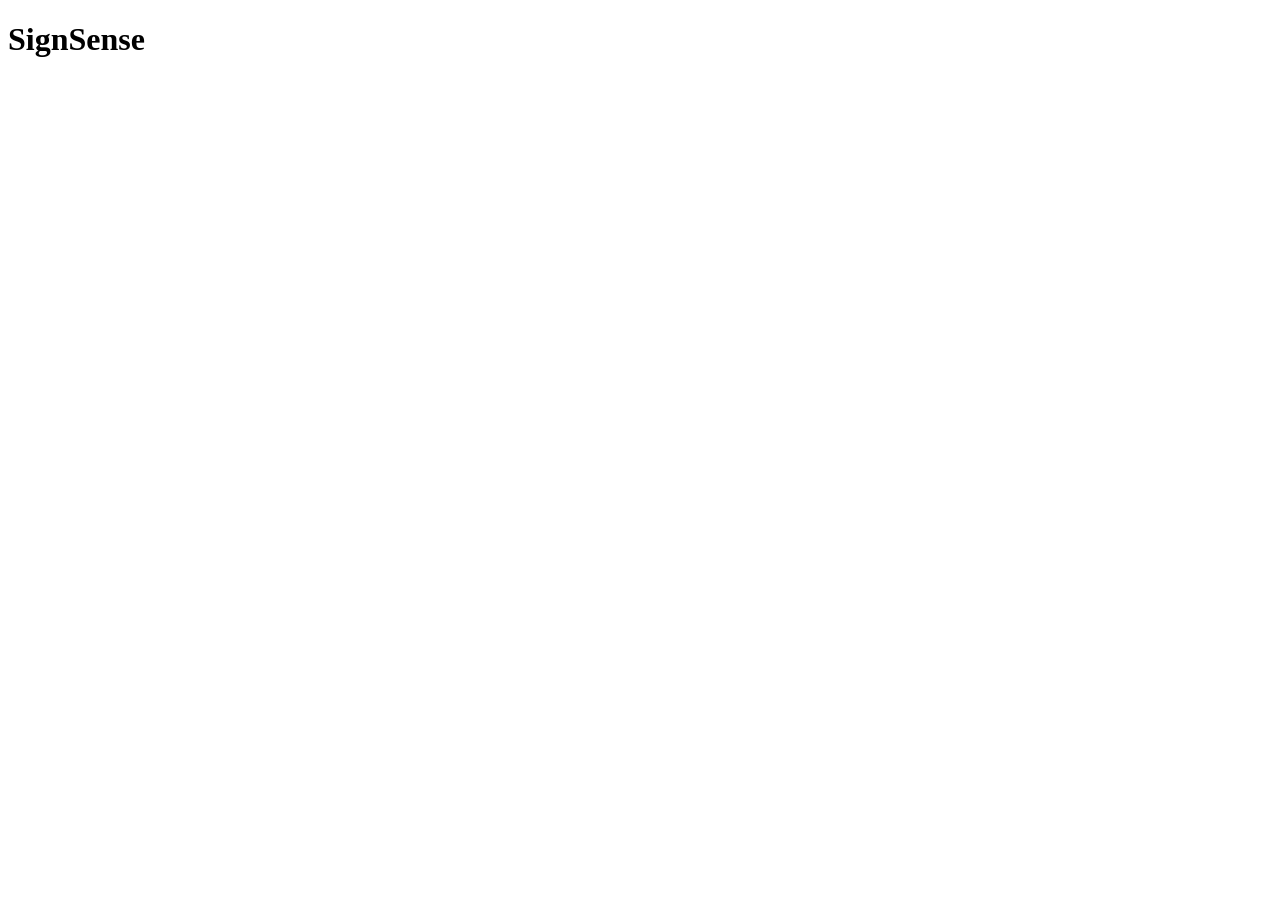
==== SignSense/index.html @ a4d370f1 "hi" ====
<!DOCTYPE html>
<html>

<head>
<title>SignSense</title>
<link rel="stylesheet" href="SignSenseGDG.css">
</head>
<body>
    <h1>SignSense</h1>
    <video id = "camera" autoplay playsinline>
    </video>
<script src="text.js"></script>
</body>
</html>
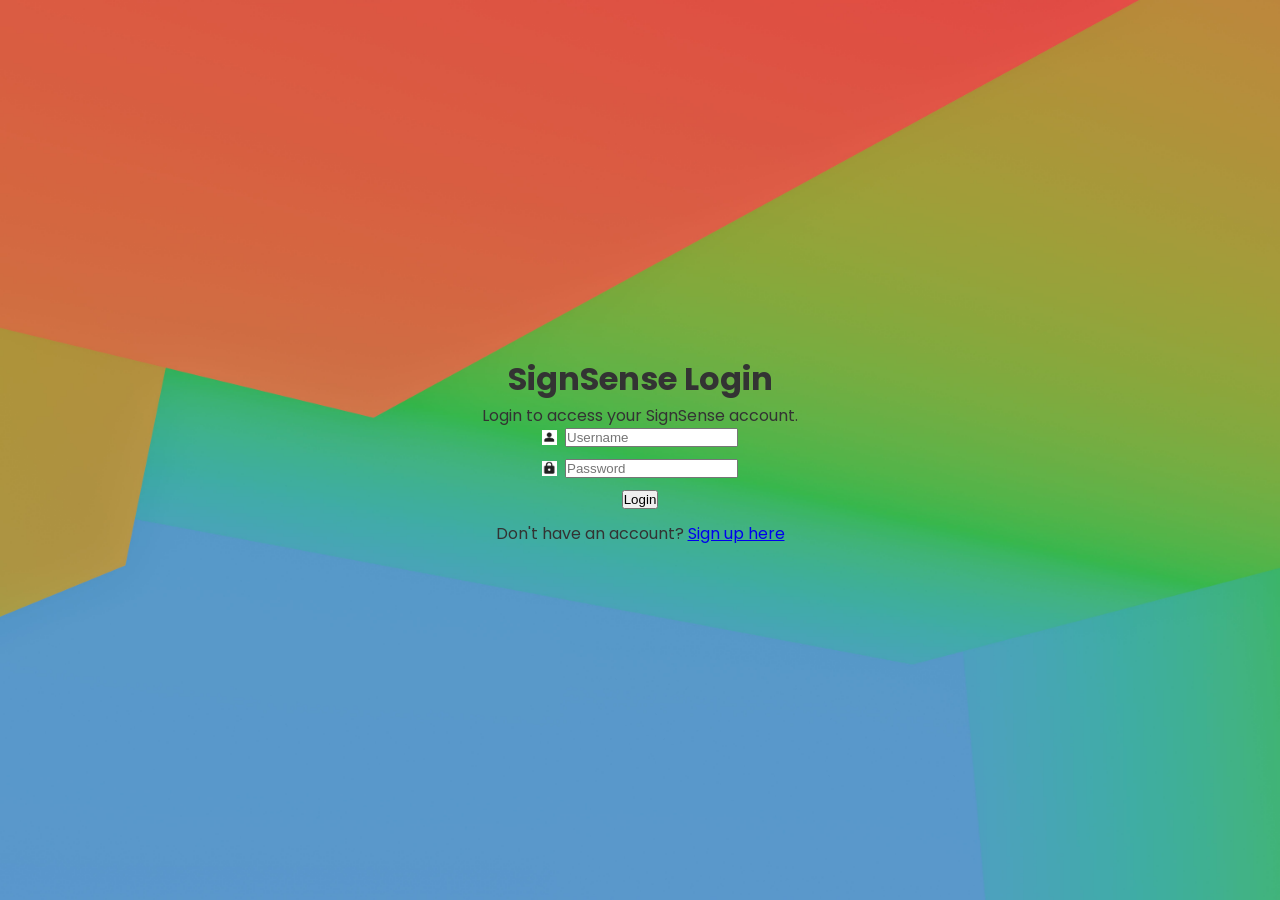
==== commit 87c013f1: "Make signup page the homepage" ====
--- a/SignSense/index.html
+++ b/SignSense/index.html
@@ -1,15 +1,36 @@
 <!DOCTYPE html>
-<html>
-
-<head>
-<title>SignSense</title>
-<link rel="stylesheet" href="SignSenseGDG.css">
-</head>
-<body>
-    <h1>SignSense</h1>
-    <video id = "camera" autoplay playsinline>
-    </video>
-<script src="text.js"></script>
-</body>
+<html lang="en">
+    <head>
+        <meta charset="UTF-8">
+        <meta name="viewport" content="width=device-width, initial-scale=1.0">
+        <title>SignSense Login</title> 
+        <link rel="stylesheet" href="signup.css">
+    </head>
+    <body>
+        <h1>SignSense Login</h1>
+        <p class="sub">Login to access your SignSense account.</p>
+        <form>
+            <div class="input-row">
+                <img src="man.png" alt="Man Icon">
+                <input type="text" name="username" id="username-input" placeholder="Username" required>
+            </div>
+            <div class="input-row">
+                <img src="lock.png" alt="Lock Icon">
+                <input type="password" name="password" id="password-input" placeholder="Password" required>
+            </div>
+            <div class="input-row">
+                <button type="submit">Login</button>
+            </div>   
+        </form>
+        <p>Don't have an account? <a href="signup.html">Sign up here</a></p>
+    </body>
+            <script>
+            const form = document.querySelector('form');
+            form.addEventListener('submit', function (e) {  // if detects submit then move to index.html
+                e.preventDefault(); // stop page from reloading
+                window.location.href = 'camera.html';
+            });
+        </script>
+    </body>
 </html>
-
+</html>
--- a/SignSense/signup.css
+++ b/SignSense/signup.css
@@ -0,0 +1,44 @@
+@import url('https://fonts.googleapis.com/css2?family=Poppins:ital,wght@0,100;0,200;0,300;0,400;0,500;0,600;0,700;0,800;0,900;1,100;1,200;1,300;1,400;1,500;1,600;1,700;1,800;1,900&display=swap');
+
+:root { 
+    --accent-color: #4CAF50;
+    --base-color: #f5f5f5;
+    --text-color: #333;
+    --input-color: #fff;
+}
+
+* {
+    margin: 0;
+    padding: 0;
+}
+
+html {
+    font-family: 'Poppins', sans-serif;
+    font-size: 16px;
+    color: var(--text-color);
+    text-align: center;
+}
+
+body { 
+    min-height: 100vh;
+    background-image: url('background.jpg');
+    background-size: cover;
+    background-position: right;
+    overflow: hidden;
+    display: flex;
+    flex-direction: column;
+    align-items: center;
+    justify-content: center;
+}
+
+.input-row {
+    display: flex;
+    align-items: center;
+    gap: 8px;
+    margin-bottom: 12px;
+    justify-content: center;
+}
+.input-row img {
+    width: 15px;
+    height: 15px;
+}
